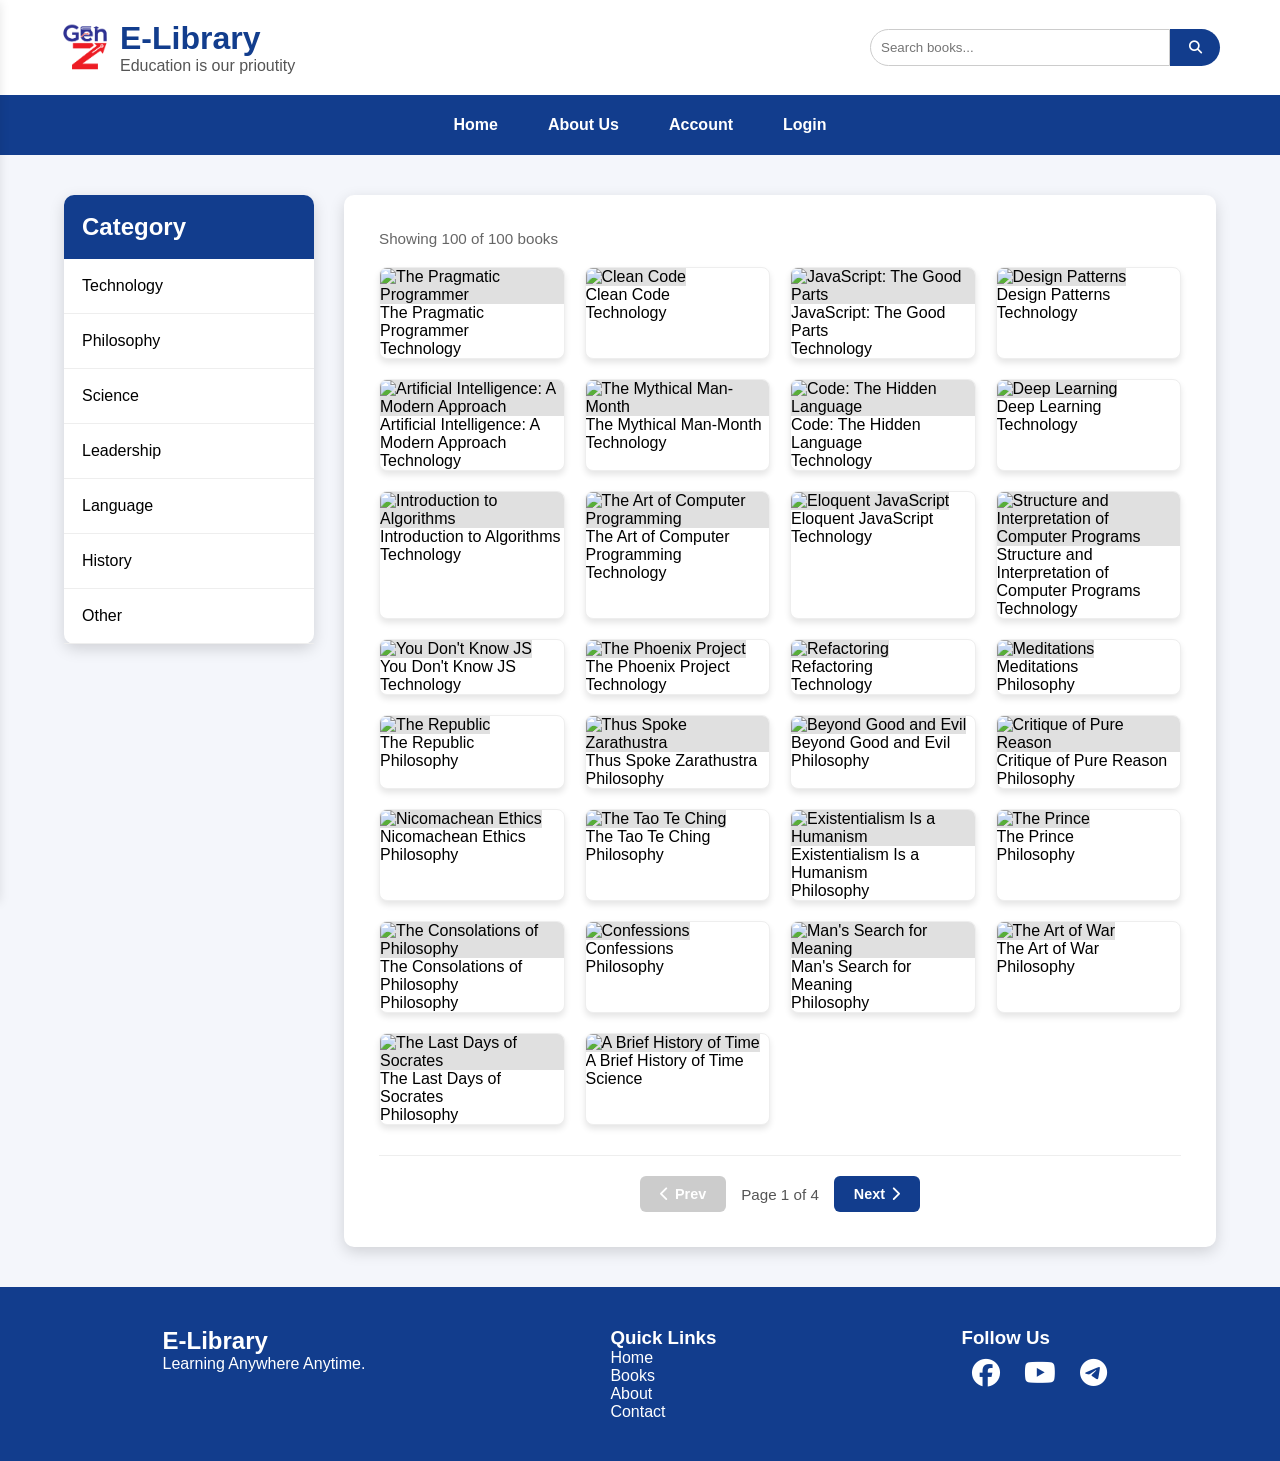
==== index.html @ b1c324e0 "refined" ====
<!DOCTYPE html>
<html lang="en">

<head>
  <meta charset="UTF-8">
  <meta name="viewport" content="width=device-width, initial-scale=1.0">
  <title>Home | E-Library</title>

  <link rel="stylesheet" href="assets/css/styles.css">
  <link rel="stylesheet" href="https://cdnjs.cloudflare.com/ajax/libs/font-awesome/6.5.2/css/all.min.css">

</head>

<body>

  <header>
    <div class="logo">
      <img src="assets/img/logo.png" alt="Logo">
      <div class="title">
        <h1>E-Library</h1>
        <p>Education is our prioutity</p>
      </div>
    </div>

    <div class="search">
      <input type="text" placeholder="Search books...">
      <button>
        <i class="fa fa-search"></i>
      </button>
    </div>

  </header>
  <!-- Navigation -->
  <nav>
    <a href="index.html">Home</a>
    <a href="about.html">About Us</a>
    <a href="Account.html">Account</a>
    <a href="LoginPage.html">Login</a>
    <button class="btn" id="menu-Btn"><i class="fa-solid fa-bars"></i></button>
  </nav>
  <div class="menu-panel" id="menu-panel">
    <div class="logo">
      <img src="assets/img/logo.png" alt="Logo">
      <div class="title">
        <h1>E-Library</h1>
        <p>Education is our prioutity</p>
      </div>
    </div>
    <a href="index.html">Home</a>
    <a href="about.html">About Us</a>
    <a href="Account.html">Account</a>
    <a href="/assets/html/LoginPage.html">Login</a>
  </div>
  <!-- Main -->
  <main class="container">
    <!-- Sidebar -->
    <div class="sidebar">
      <h2>Category</h2>
      <ul>
        <li><a href="#technology">Technology</a></li>
        <li><a href="#philosophy">Philosophy</a></li>
        <li><a href="#science">Science</a></li>
        <li><a href="#leadership">Leadership</a></li>
        <li><a href="#language">Language</a></li>
        <li><a href="#history">History</a></li>
        <li><a href="#other">Other</a></li>
      </ul>
    </div>
    <!-- Content -->
    <section class="content">
      <div class="result-count" id="result-count">Showing 100 of 100 books</div>
      <div class="card-group" id="card-group"></div>
      <div class="pagination" id="pagination"></div>
    </section>
  </main>
  <!-- Footer -->
  <footer>
    <div class="footer-left">
      <h2>E-Library</h2>
      <p>Learning Anywhere Anytime.</p>
    </div>
    <div class="footer-center">
      <h3>Quick Links</h3>
      <p>Home</p>
      <p>Books</p>
      <p>About</p>
      <p>Contact</p>
    </div>

    <div class="footer-right">
      <h3>Follow Us</h3>
      <i class="fab fa-facebook"></i>
      <i class="fab fa-youtube"></i>
      <i class="fab fa-telegram"></i>
    </div>

  </footer>
  <script src="assets/js/books.js"></script>
  <script src="assets/js/main.js"></script>
</body>

</html>
---- assets/css/styles.css ----
@import url('variable.css');
* {
   margin: 0;
   padding: 0;
   box-sizing: border-box;
   font-family: Arial, sans-serif;
   scroll-behavior: smooth;
}

body {
   background: var(--color-body-bg);
}

a {
   text-decoration: none;
   color: inherit;
}

header {
   display: flex;
   justify-content: space-between;
   align-items: center;
   padding: 20px 60px;
   background: var(--color-white);
   box-shadow: 0 2px 10px rgba(0, 0, 0, .1);
}

.logo {
   display: flex;
   gap: 10px;
   align-items: center;
}

.logo .title h1 {
   color: var(--color-primary);
}

.logo .title p {
   color: var(--color-text-light);
}

.logo img {
   width: 50px;
   height: 50px;
}

.search {
   display: flex;
}

.search input {
   width: 300px;
   padding: 10px;
   border: 1px solid var(--color-border-light);
   border-radius: 30px 0 0 30px;
   outline: none;
}

.search button {
   width: 50px;
   background: var(--color-primary);
   color: var(--color-white);
   border: none;
   border-radius: 0 30px 30px 0;
   cursor: pointer;
}

nav {
   background: var(--color-primary);
   width: 100%;
   height: 60px;
   padding: 15px;
   justify-content: center;
   display: flex;
   align-items: center;
}

nav a {
   color: var(--color-white);
   text-decoration: none;
   margin: 25px;
   font-weight: bold;
}

nav a:hover {
   color: var(--color-accent);
}

nav button {
   background: transparent;
   border: none;
   color: var(--color-white);
   font-weight: bold;
   cursor: pointer;
   float: right;
   display: none;
}

nav button:hover {
   color: var(--color-accent);
}

nav button:focus {
   outline: none;
   background: transparent;
}

.menu-panel {
   flex-direction: column;
   position: fixed;
   top: 0;
   left: -250px;
   width: 250px;
   height: 100vh;
   background:rgb(244, 246, 253,0.99);
   padding: 20px;
   box-shadow: 0 2px 10px rgba(0, 0, 0, .1);
   transition: all 0.3s ease-in-out;
   transition-duration: 0.3s;
}

.menu-panel a {
   color: var(--color-primary);
   text-decoration: none;
   margin: 25px;
   font-weight: bold;
}
@media only screen and (max-width:768px) {
   header{
      display: flex;
      flex-direction: column;
      justify-content: center;
      gap: 8px;
   }
   .container {
      flex-direction: column;
   }
   nav {
      justify-content: end;
   }
   nav button {
      display: block;
   }
   nav a {
      display: none;
   }
   .sidebar {
      display: none;
   }
}
.container {
   display: flex;
   width: 90%;
   margin: 40px auto;
   gap: 30px;
}

.sidebar {
   width: 250px;
   background: var(--color-white);
   border-radius: 10px;
   box-shadow: 0 5px 15px rgba(0, 0, 0, .15);
   height: fit-content;
   position: sticky;
   top: 20px;
}

.sidebar h2 {
   background: var(--color-primary);
   color: var(--color-white);
   padding: 18px;
   border-radius: 10px 10px 0 0;
}

.sidebar ul {
   list-style: none;
}

.sidebar li {
   padding: 18px;
   border-bottom: 1px solid var(--color-border-soft);
   cursor: pointer;
}

.sidebar li:hover {
   background: var(--color-hover);
   color: var(--color-primary);
}

.content {
   flex: 1;
   background: var(--color-white);
   padding: 35px;
   border-radius: 10px;
   box-shadow: 0 5px 15px rgba(0, 0, 0, .15);
}

.card-group {
   width: 100%;
   margin: 0 auto;
   display: grid;
   grid-template-columns: repeat(4, 1fr);
   gap: 20px;
}

@media (max-width: 992px) {
   .card-group {
      grid-template-columns: repeat(3, 1fr);
   }
}

@media (max-width: 768px) {
   .card-group {
      grid-template-columns: repeat(2, 1fr);
   }
}

@media (max-width: 480px) {
   .card-group {
      grid-template-columns: 1fr;
   }
}

.card {
  background-color: var(--color-white);
  width: 100%;
  border-radius: 8px;
  overflow: hidden;
  box-shadow: 0 4px 6px rgba(0, 0, 0, 0.1);
  display: flex;
  flex-direction: column;
  border: 1px solid var(--color-border-soft);
}

.card img {
  width: 100%;
  height: 200px;
  object-fit: cover;
  background-color: var(--color-img-placeholder);
}

.card-content {
  padding: 15px;
  display: flex;
  flex-direction: column;
  gap: 10px;
}

.result-count {
  margin-bottom: 20px;
  font-size: 0.95rem;
  color: var(--color-text-muted);
}

.card-title {
  margin: 0;
  font-size: 1.25rem;
  order: 1;
}

.read-now {
  color: var(--color-link);
  text-decoration: none;
  font-weight: bold;
  order: 2;
}

.read-now:hover {
  text-decoration: underline;
}

.pagination {
  display: flex;
  justify-content: center;
  align-items: center;
  gap: 15px;
  margin-top: 30px;
  padding-top: 20px;
  border-top: 1px solid var(--color-border-soft);
}

.page-btn {
  padding: 10px 20px;
  background: var(--color-primary);
  color: var(--color-white);
  border: none;
  border-radius: 6px;
  cursor: pointer;
  font-size: 0.9rem;
  font-weight: bold;
  display: flex;
  align-items: center;
  gap: 6px;
  transition: background 0.2s;
}

.page-btn:hover:not(:disabled) {
  background: var(--color-primary-dark);
}

.page-btn:disabled {
  background: var(--color-border-light);
  cursor: not-allowed;
}

.page-indicator {
  font-size: 0.95rem;
  color: var(--color-text-light);
  font-weight: 500;
}

footer {
   margin-top: 40px;
   display: flex;
   justify-content: space-around;
   background: var(--color-primary);
   color: var(--color-white);
   padding: 40px;
}

footer i {
   font-size: 28px;
   margin: 10px;
   cursor: pointer;
   transition: .3s;
}

footer i:hover {
   color: var(--color-accent);
}
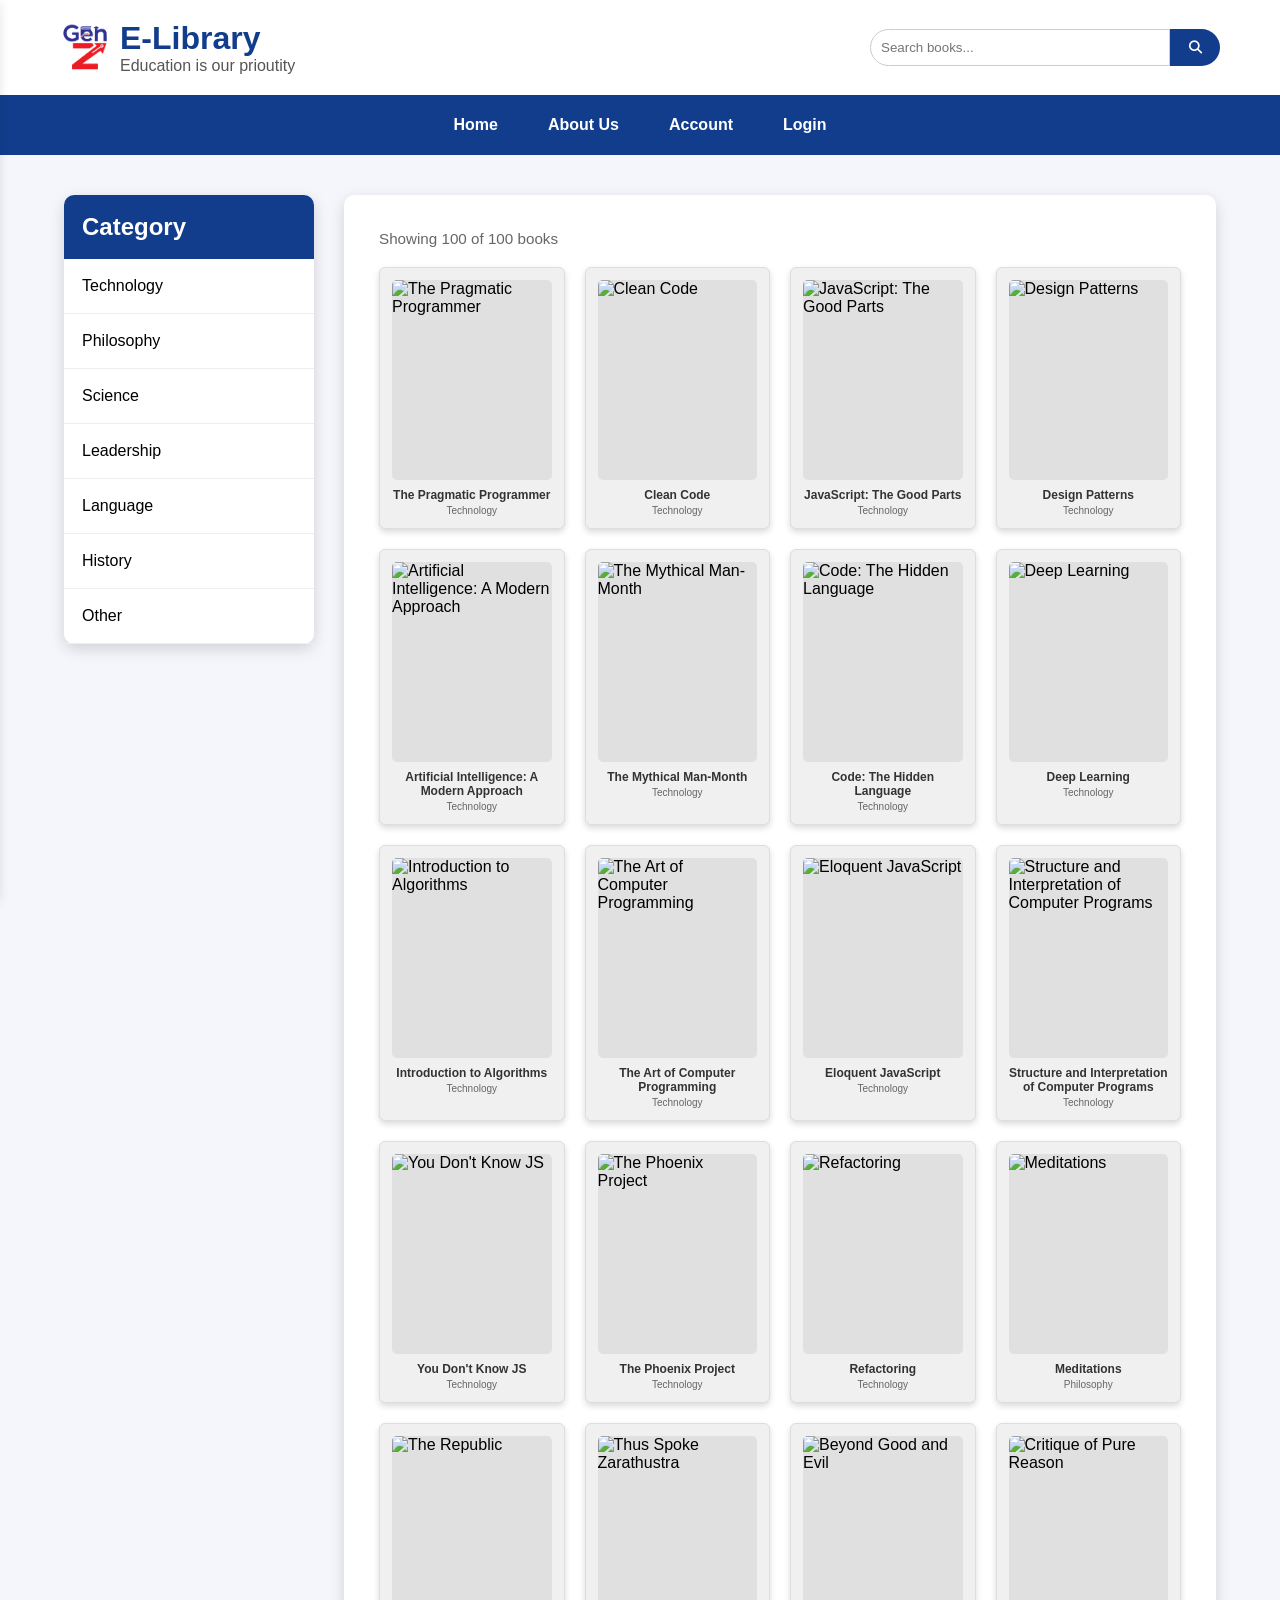
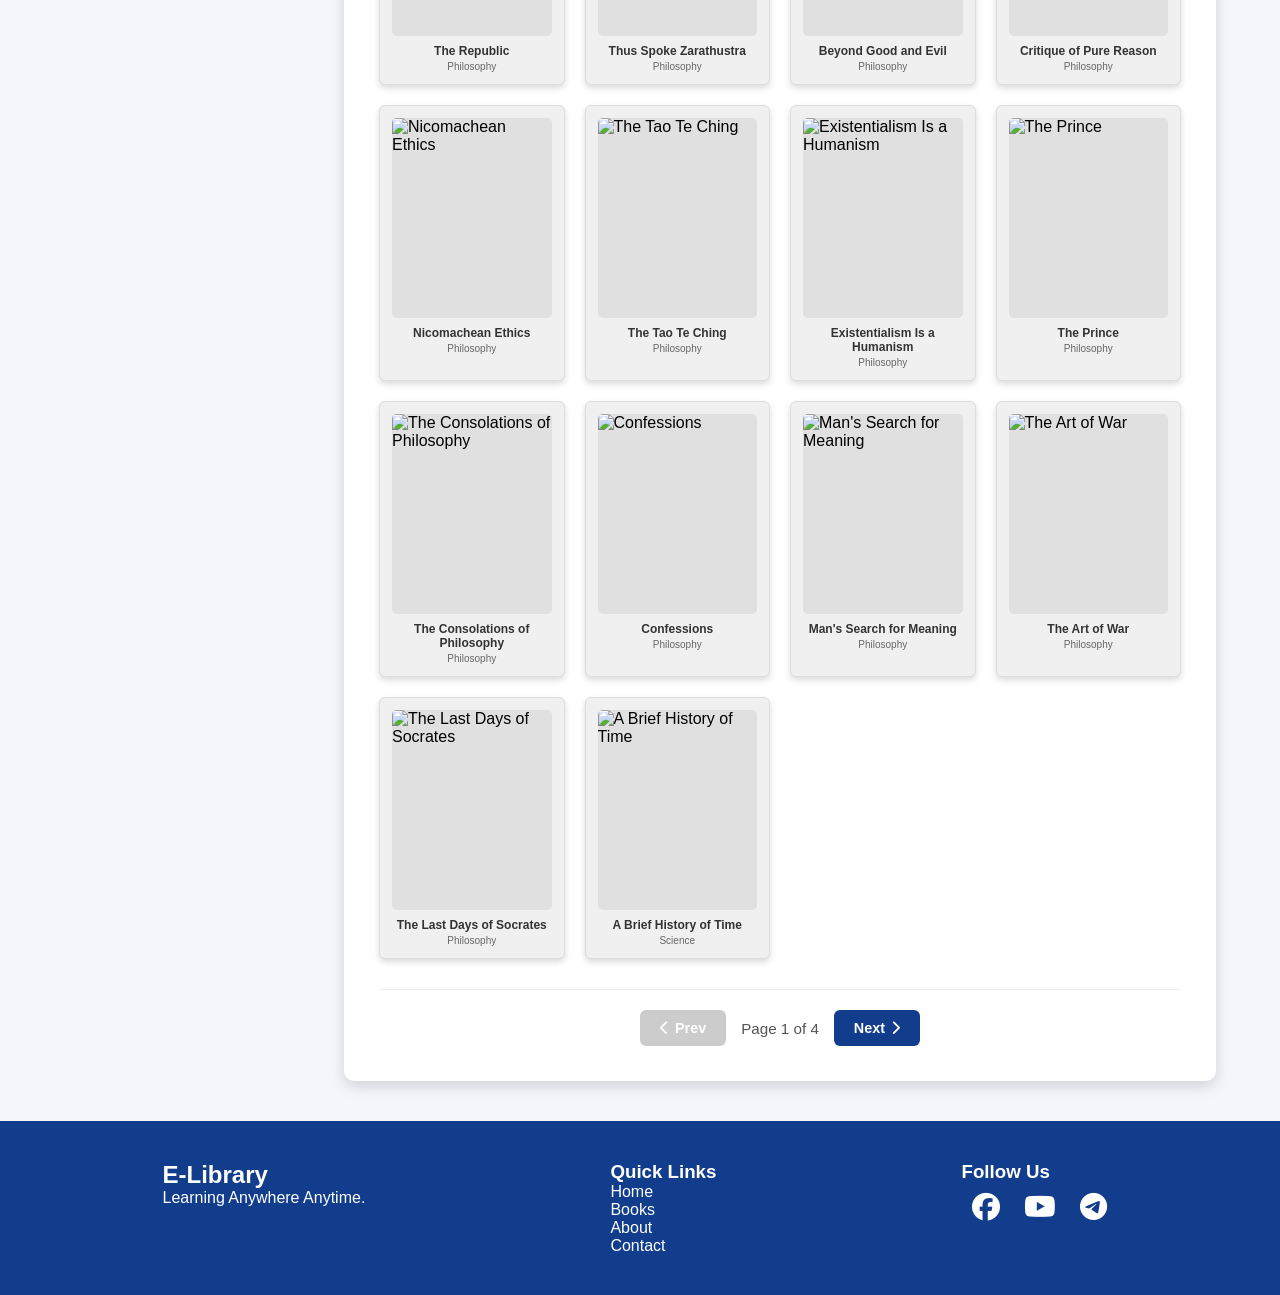
==== commit 5cd50a75: "add nav link" ====
--- a/index.html
+++ b/index.html
@@ -49,7 +49,7 @@
     <a href="index.html">Home</a>
     <a href="about.html">About Us</a>
     <a href="Account.html">Account</a>
-    <a href="/assets/html/LoginPage.html">Login</a>
+    <a href="LoginPage.html">Login</a>
   </div>
   <!-- Main -->
   <main class="container">
--- a/assets/css/styles.css
+++ b/assets/css/styles.css
@@ -246,6 +246,47 @@
   gap: 10px;
 }
 
+/* fav card */
+.fav-card {
+  background: #F0F0F0;
+  border: 1px solid #ddd;
+  border-radius: 6px;
+  box-shadow: 0 3px 6px rgba(0, 0, 0, 0.15);
+  padding: 12px;
+  align-items: center;
+  display: flex;
+}
+
+.fav-card .fav-card-inner {
+  width: 100%;
+  display: flex;
+  flex-direction: column;
+  align-items: center;
+}
+
+.fav-card img {
+  width: 100%;
+  height: 200px;
+  object-fit: cover;
+  border-radius: 5px;
+  margin-bottom: 8px;
+  background-color: #e0e0e0;
+}
+
+.fav-card #title {
+  font-size: 12px;
+  text-align: center;
+  font-weight: bold;
+  margin-bottom: 3px;
+  color: #333;
+}
+
+.fav-card #dct {
+  font-size: 10px;
+  text-align: center;
+  color: #666;
+}
+
 .result-count {
   margin-bottom: 20px;
   font-size: 0.95rem;
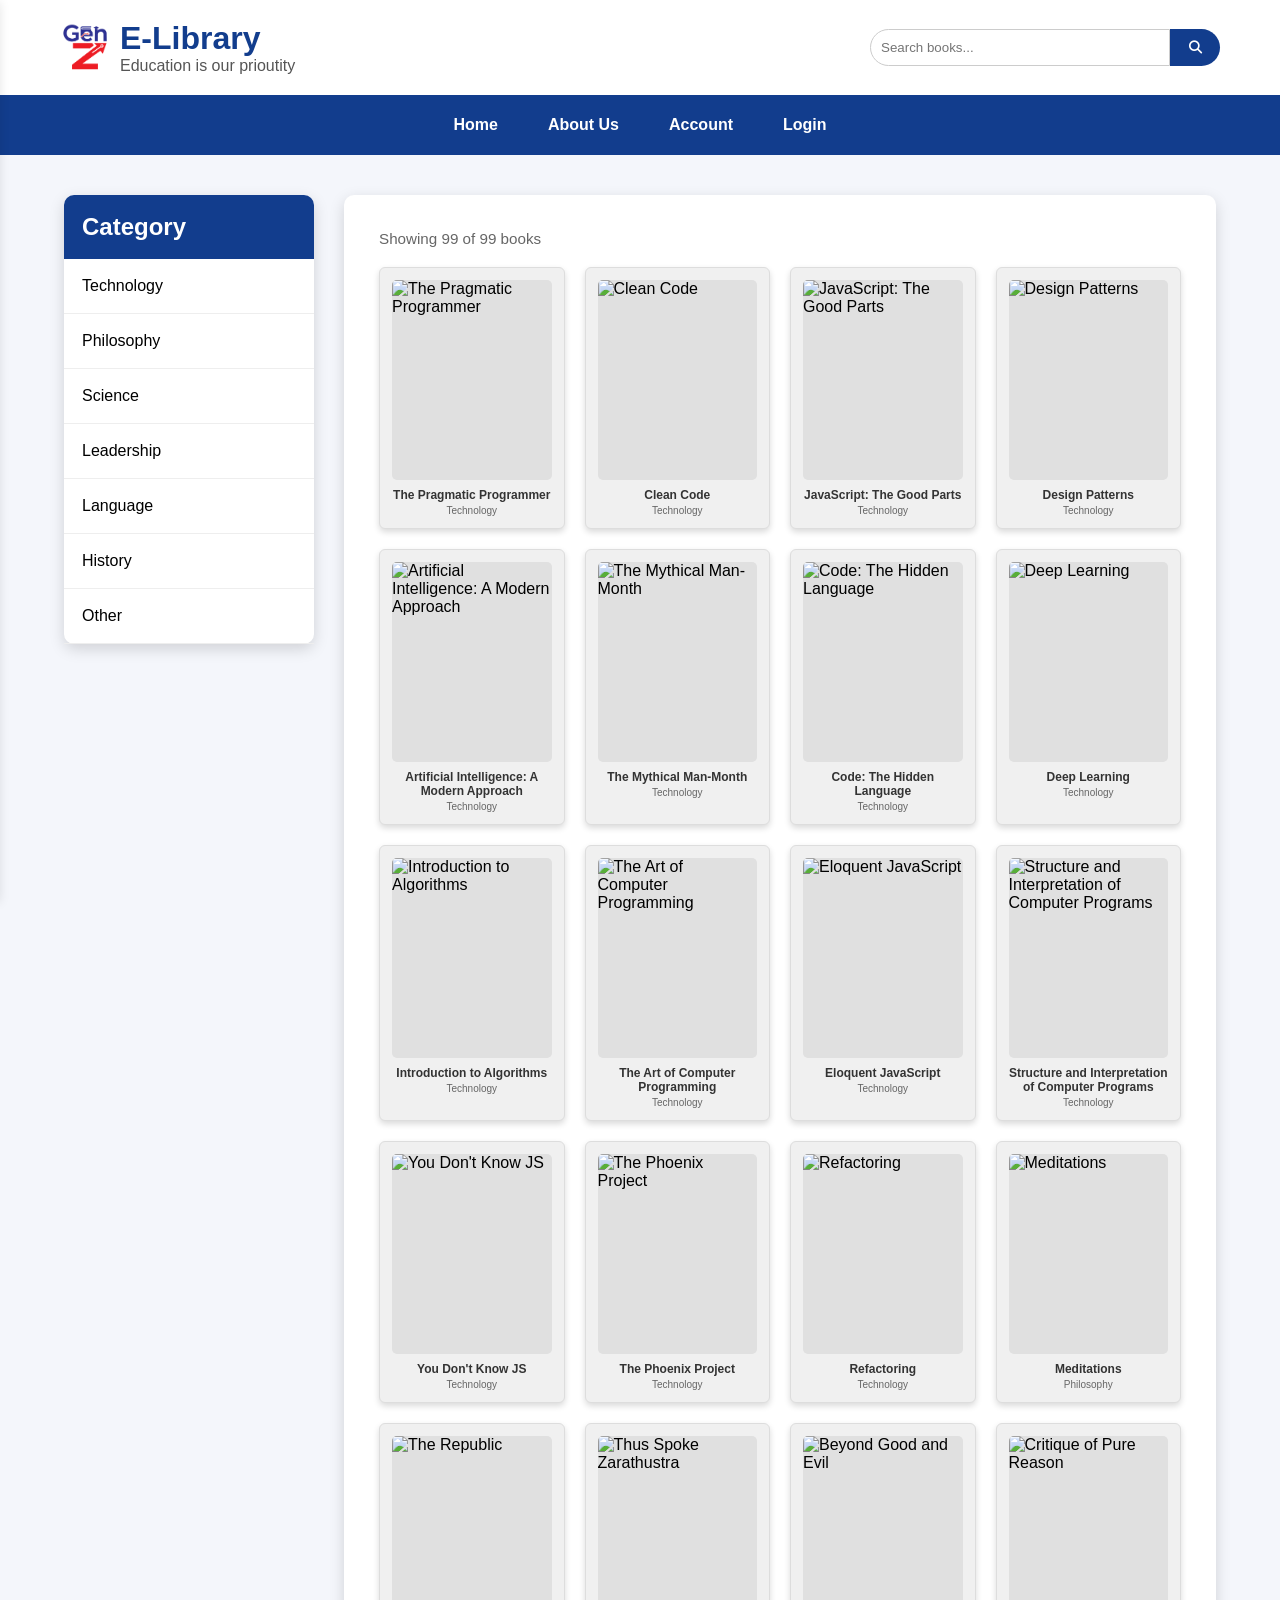
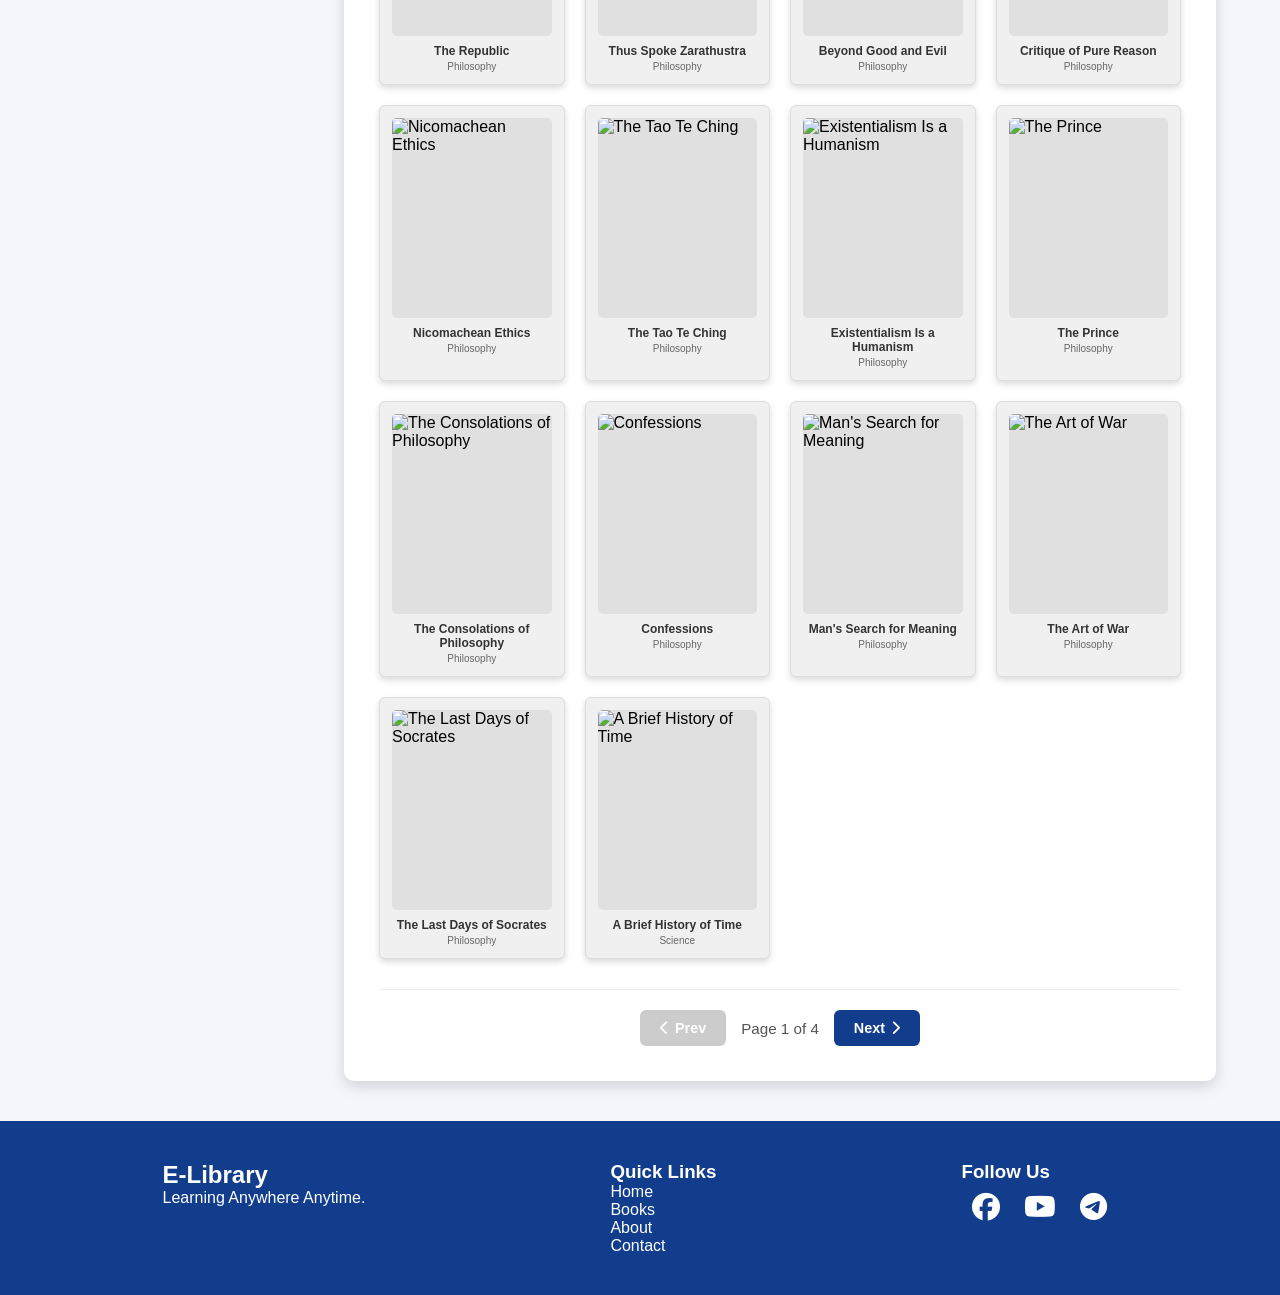
==== commit 55cc883f: "Merge branch 'main' of https://github.com/sao-moni/E_Lib" ====
--- a/index.html
+++ b/index.html
@@ -23,7 +23,7 @@
     </div>
 
     <div class="search">
-      <input type="text" placeholder="Search books...">
+      <input type="text" placeholder="Search books..." id="indexSearch">
       <button>
         <i class="fa fa-search"></i>
       </button>
@@ -34,7 +34,7 @@
   <nav>
     <a href="index.html">Home</a>
     <a href="about.html">About Us</a>
-    <a href="Account.html">Account</a>
+    <a href="account.html">Account</a>
     <a href="LoginPage.html">Login</a>
     <button class="btn" id="menu-Btn"><i class="fa-solid fa-bars"></i></button>
   </nav>
@@ -48,7 +48,7 @@
     </div>
     <a href="index.html">Home</a>
     <a href="about.html">About Us</a>
-    <a href="Account.html">Account</a>
+    <a href="account.html">Account</a>
     <a href="LoginPage.html">Login</a>
   </div>
   <!-- Main -->
@@ -97,6 +97,7 @@
   </footer>
   <script src="assets/js/books.js"></script>
   <script src="assets/js/main.js"></script>
+  <script src="assets/js/nav.js"></script>
 </body>
 
 </html>
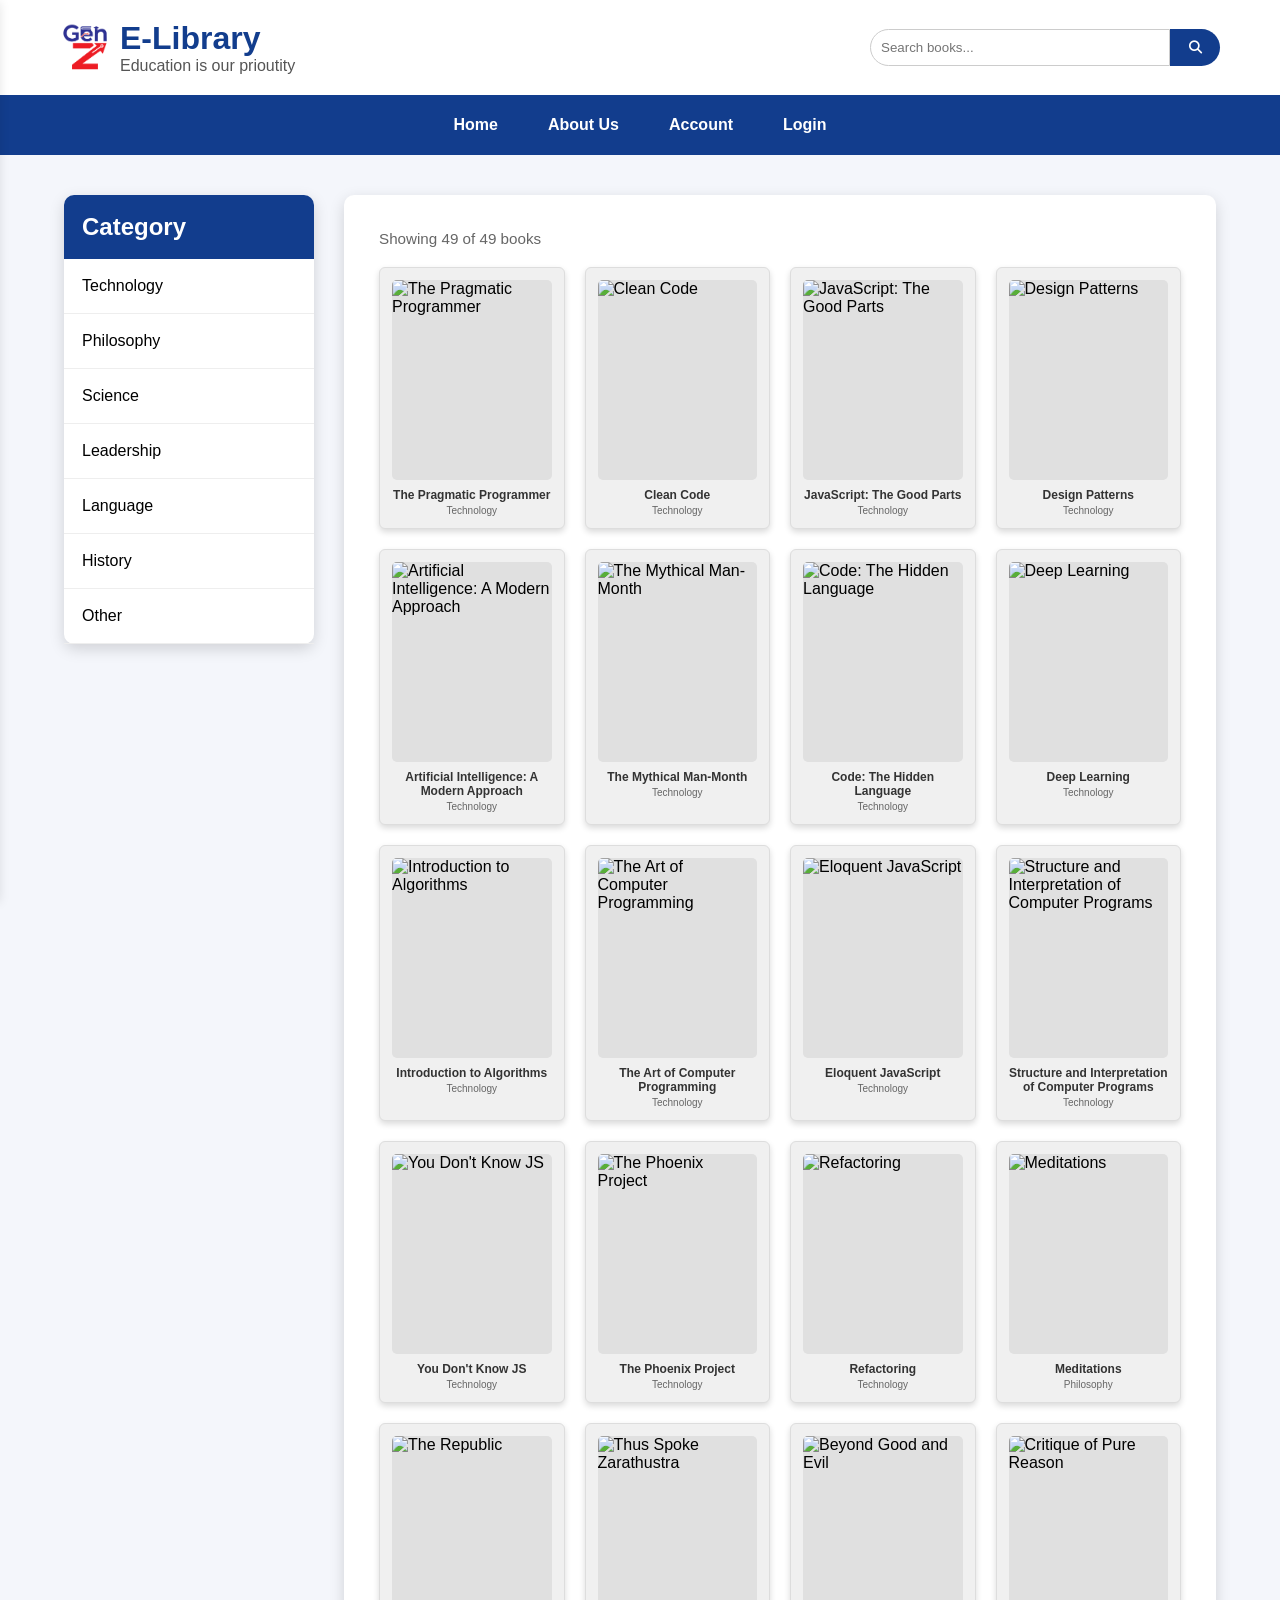
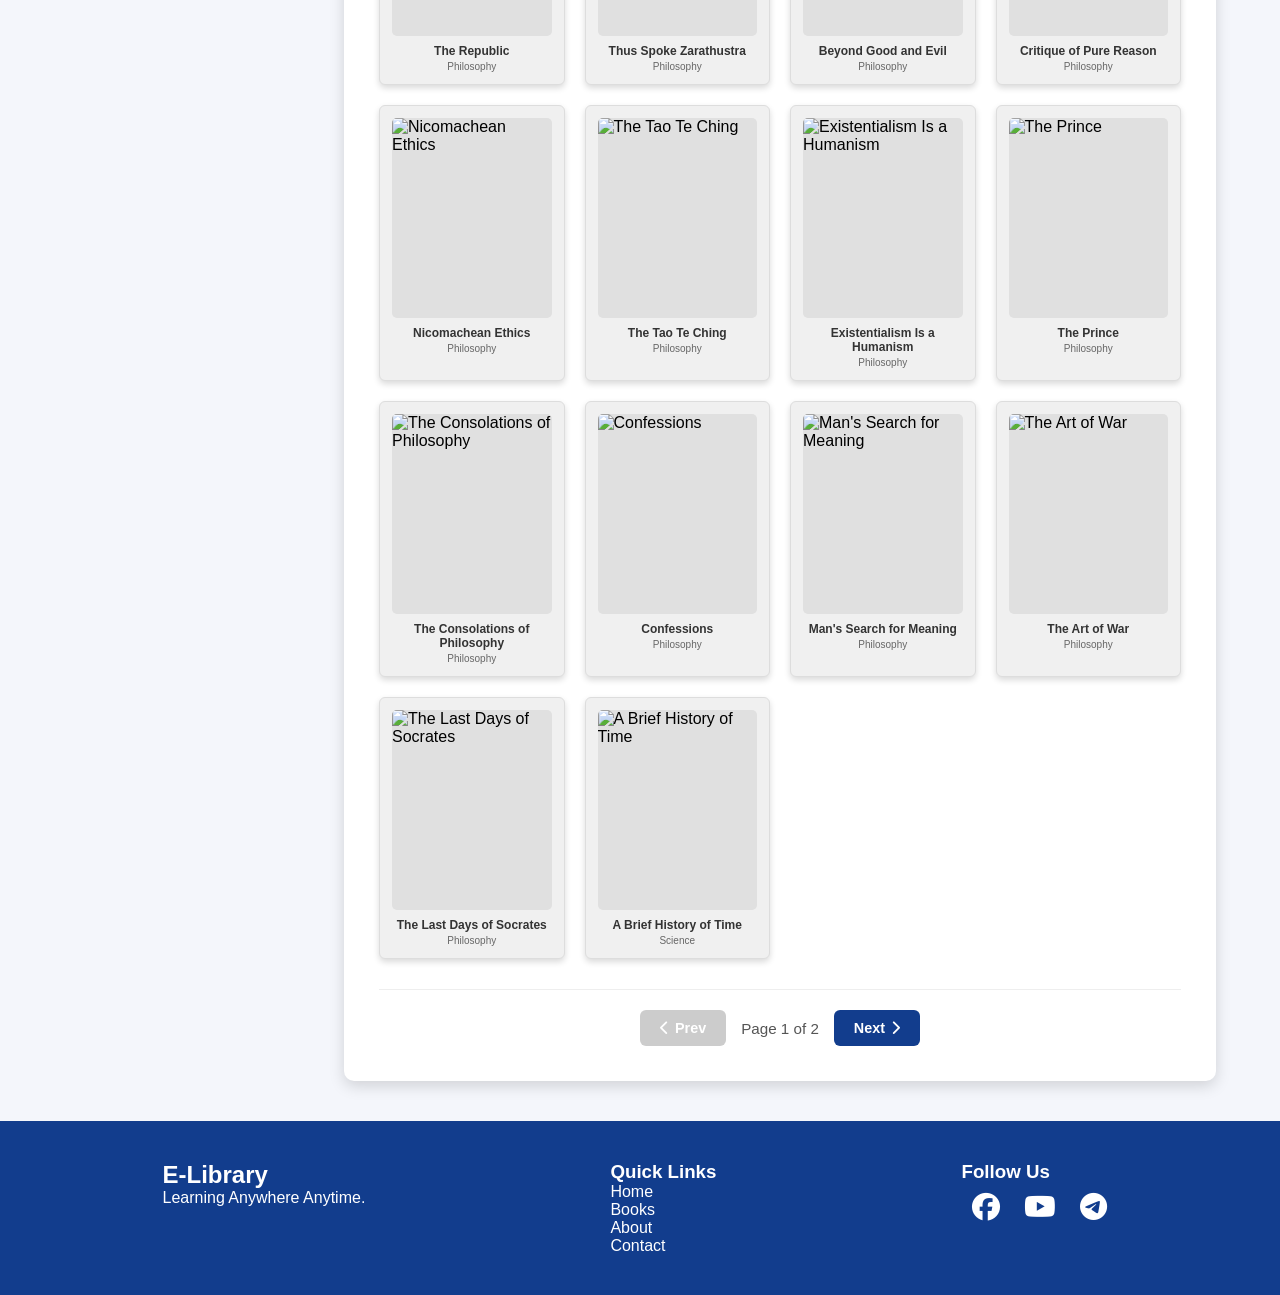
==== commit 81b6a651: "add hover for about us and index" ====
--- a/index.html
+++ b/index.html
@@ -57,13 +57,20 @@
     <div class="sidebar">
       <h2>Category</h2>
       <ul>
-        <li><a href="#technology">Technology</a></li>
-        <li><a href="#philosophy">Philosophy</a></li>
-        <li><a href="#science">Science</a></li>
-        <li><a href="#leadership">Leadership</a></li>
-        <li><a href="#language">Language</a></li>
-        <li><a href="#history">History</a></li>
-        <li><a href="#other">Other</a></li>
+        <li> 
+          <a href="#technology">Technology</a></li>
+        <li>
+          <a href="#philosophy">Philosophy</a></li>
+        <li>
+          <a href="#science">Science</a></li>
+        <li>
+          <a href="#leadership">Leadership</a></li>
+        <li>
+          <a href="#language">Language</a></li>
+        <li>
+          <a href="#history">History</a></li>
+        <li>
+          <a href="#other">Other</a></li>
       </ul>
     </div>
     <!-- Content -->
--- a/assets/css/styles.css
+++ b/assets/css/styles.css
@@ -175,18 +175,30 @@
 .sidebar ul {
    list-style: none;
 }
-
+   
 .sidebar li {
    padding: 18px;
    border-bottom: 1px solid var(--color-border-soft);
    cursor: pointer;
+   /* glow transition */
+   transition: transform 0.3s ease, box-shadow 0.3s ease, filter 0.3s ease;
 }
 
 .sidebar li:hover {
    background: var(--color-hover);
    color: var(--color-primary);
 }
-
+/* hover(glow) */
+.sidebar li:hover, .sidebar li:focus-visible{
+   box-shadow: 0 0px 10px rgba(0, 0, 0, 0.3);
+   filter: brightness(1.2);
+}
+.container li:hover .container li:focus-visible{
+   box-shadow: 0 0px 10px rgba(0, 0, 0, 0.3);
+   filter: brightness(1.1);
+   border-bottom-left-radius: 10px;
+   border-bottom-right-radius: 10px;
+}
 .content {
    flex: 1;
    background: var(--color-white);
